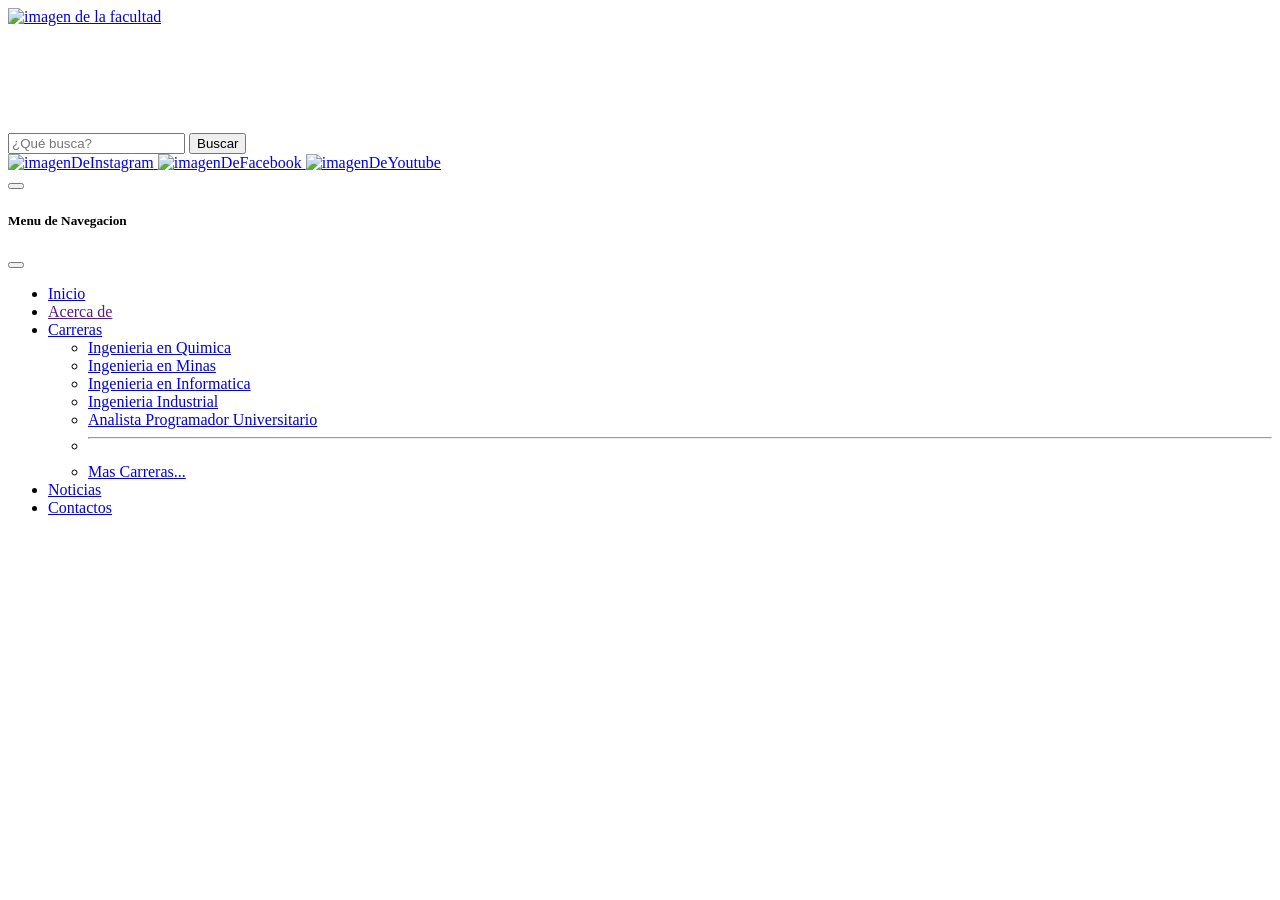
==== src/main/resources/templates/acercade.html @ 9ee53454 "Proyecto casi terminado" ====
<!DOCTYPE html>
<html lang="es">
<head>
<meta charset="UTF-8">
<meta name="viewport" content="width=device-width, initial-scale=1">
<title>Facultad Nacional de Jujuy</title>
<link rel="stylesheet" data-th-href="@{/webjars/bootstrap/5.3.3/css/bootstrap.min.css}">
<link rel="stylesheet" href="/css/styles.css"/>
</head>
<body>


<div class="header-container">
        <header>
            <nav class="navbar bg-dark border-bottom border-body header-navbar" data-bs-theme="dark">
                <div class="container-fluid">
                    <a href="#" class="navbar-brand">
                        <img alt="imagen de la facultad" src="/imagenes/logo.png" class="img-fluid custom-img-size link-image">
                    </a>
                    <div class="navbar-title-container">
                        <h1 style="color: white;" class="nombre">FACULTAD NACIONAL DE JUJUY</h1>
                        <h4 style="color: white;" class="eslogan">"La educación es lo que sobrevive cuando lo aprendido ha sido olvidado"</h4>
                    </div>
                    <form class="d-flex" role="search" action="">
                        <input class="form-control me-2" type="search" placeholder="¿Qué busca?" aria-label="Search">
                        <button class="btn btn-outline-success" type="submit">Buscar</button>
                    </form>
                </div>
            </nav>
        </header>
</div>

<div class="navbar-container">
			<nav class="navbar bg-body-tertiary navbar-custom">
				<div class="container-fluid">
					<div class="imagenes-container">
						<a class="navbar-brand" href="https://www.instagram.com">
							<img alt="imagenDeInstagram" src="/imagenes/insta.png" class="img-fluid custom-img-size-insta link-image">
						</a>
						<a class="navbar-brand" href="https://www.facebook.com">
							<img alt="imagenDeFacebook" src="/imagenes/facebook.png" class="img-fluid custom-img-size-face link-image">
						</a>
						<a class="navbar-brand" href="https://www.youtube.com">
							<img alt="imagenDeYoutube" src="/imagenes/youtube.png" class="img-fluid custom-img-size-youtu link-image">
						</a>
					</div>
					<button class="navbar-toggler" type="button"
						data-bs-toggle="offcanvas" data-bs-target="#offcanvasNavbar"
						aria-controls="offcanvasNavbar" aria-label="Toggle navigation">
						<span class="navbar-toggler-icon"></span>
					</button>
					<div class="offcanvas offcanvas-end" tabindex="-1"
						id="offcanvasNavbar" aria-labelledby="offcanvasNavbarLabel">
						<div class="offcanvas-header">
							<h5 class="offcanvas-title" id="offcanvasNavbarLabel">Menu de Navegacion</h5>
							<button type="button" class="btn-close"
								data-bs-dismiss="offcanvas" aria-label="Close"></button>
						</div>
						<div class="offcanvas-body">
							<ul class="navbar-nav justify-content-end flex-grow-1 pe-3">
								<li class="nav-item"><a class="nav-link active" aria-current="page" href="/">Inicio</a></li>
								<li class="nav-item"><a class="nav-link active" href="">Acerca de</a>
								</li>
								<li class="nav-item dropdown"><a
									class="nav-link active dropdown-toggle" href="/AcercaDe" role="button"
									data-bs-toggle="dropdown" aria-expanded="false"> Carreras </a>
									<ul class="dropdown-menu">
										<li><a class="dropdown-item" href="#">Ingenieria en Quimica</a></li>
										<li><a class="dropdown-item" href="#">Ingenieria en Minas</a></li>
										<li><a class="dropdown-item" href="#">Ingenieria en Informatica</a></li>
										<li><a class="dropdown-item" href="#">Ingenieria Industrial</a></li>
										<li><a class="dropdown-item" href="#">Analista Programador Universitario</a></li>
										<li>
											<hr class="dropdown-divider">
										</li>
										<li><a class="dropdown-item" href="#">Mas Carreras...</a></li>
									</ul>
								</li>
								<li class="nav-item"><a class="nav-link active" href="#">Noticias</a>
								<li class="nav-item"><a class="nav-link active" href="#">Contactos</a>
							</ul>
						</div>
					</div>
				</div>
			</nav>
</div>


<script data-th-src="@{/webjars/bootstrap/5.3.3/js/bootstrap.bundle.min.js}" type="text/javascript"></script>
</body>
</html>
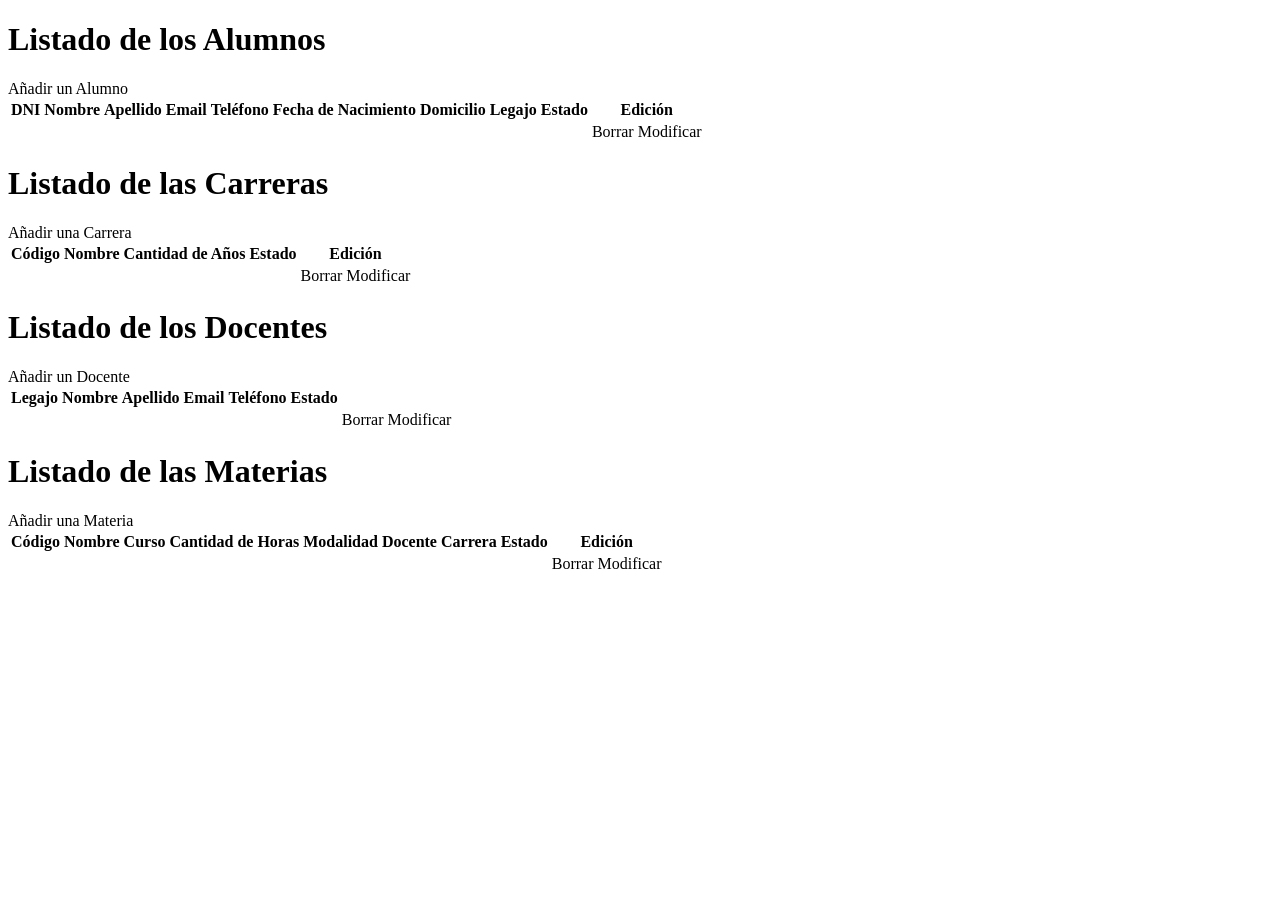
==== commit c2e2e244: "Avanzando en parte02 del TP04" ====
--- a/src/main/resources/templates/acercade.html
+++ b/src/main/resources/templates/acercade.html
@@ -1,5 +1,5 @@
 <!DOCTYPE html>
-<html lang="es">
+<html lang="es" xmlns:th="http://www.thymeleaf.org">
 <head>
 <meta charset="UTF-8">
 <meta name="viewport" content="width=device-width, initial-scale=1">
@@ -9,81 +9,151 @@
 </head>
 <body>
 
+<header data-th-insert="/layouts/header :: header"></header>
+<nav data-th-insert="/layouts/header :: navbar"></nav>
 
-<div class="header-container">
-        <header>
-            <nav class="navbar bg-dark border-bottom border-body header-navbar" data-bs-theme="dark">
-                <div class="container-fluid">
-                    <a href="#" class="navbar-brand">
-                        <img alt="imagen de la facultad" src="/imagenes/logo.png" class="img-fluid custom-img-size link-image">
-                    </a>
-                    <div class="navbar-title-container">
-                        <h1 style="color: white;" class="nombre">FACULTAD NACIONAL DE JUJUY</h1>
-                        <h4 style="color: white;" class="eslogan">"La educación es lo que sobrevive cuando lo aprendido ha sido olvidado"</h4>
-                    </div>
-                    <form class="d-flex" role="search" action="">
-                        <input class="form-control me-2" type="search" placeholder="¿Qué busca?" aria-label="Search">
-                        <button class="btn btn-outline-success" type="submit">Buscar</button>
-                    </form>
-                </div>
-            </nav>
-        </header>
-</div>
-
-<div class="navbar-container">
-			<nav class="navbar bg-body-tertiary navbar-custom">
-				<div class="container-fluid">
-					<div class="imagenes-container">
-						<a class="navbar-brand" href="https://www.instagram.com">
-							<img alt="imagenDeInstagram" src="/imagenes/insta.png" class="img-fluid custom-img-size-insta link-image">
-						</a>
-						<a class="navbar-brand" href="https://www.facebook.com">
-							<img alt="imagenDeFacebook" src="/imagenes/facebook.png" class="img-fluid custom-img-size-face link-image">
-						</a>
-						<a class="navbar-brand" href="https://www.youtube.com">
-							<img alt="imagenDeYoutube" src="/imagenes/youtube.png" class="img-fluid custom-img-size-youtu link-image">
-						</a>
-					</div>
-					<button class="navbar-toggler" type="button"
-						data-bs-toggle="offcanvas" data-bs-target="#offcanvasNavbar"
-						aria-controls="offcanvasNavbar" aria-label="Toggle navigation">
-						<span class="navbar-toggler-icon"></span>
-					</button>
-					<div class="offcanvas offcanvas-end" tabindex="-1"
-						id="offcanvasNavbar" aria-labelledby="offcanvasNavbarLabel">
-						<div class="offcanvas-header">
-							<h5 class="offcanvas-title" id="offcanvasNavbarLabel">Menu de Navegacion</h5>
-							<button type="button" class="btn-close"
-								data-bs-dismiss="offcanvas" aria-label="Close"></button>
-						</div>
-						<div class="offcanvas-body">
-							<ul class="navbar-nav justify-content-end flex-grow-1 pe-3">
-								<li class="nav-item"><a class="nav-link active" aria-current="page" href="/">Inicio</a></li>
-								<li class="nav-item"><a class="nav-link active" href="">Acerca de</a>
-								</li>
-								<li class="nav-item dropdown"><a
-									class="nav-link active dropdown-toggle" href="/AcercaDe" role="button"
-									data-bs-toggle="dropdown" aria-expanded="false"> Carreras </a>
-									<ul class="dropdown-menu">
-										<li><a class="dropdown-item" href="#">Ingenieria en Quimica</a></li>
-										<li><a class="dropdown-item" href="#">Ingenieria en Minas</a></li>
-										<li><a class="dropdown-item" href="#">Ingenieria en Informatica</a></li>
-										<li><a class="dropdown-item" href="#">Ingenieria Industrial</a></li>
-										<li><a class="dropdown-item" href="#">Analista Programador Universitario</a></li>
-										<li>
-											<hr class="dropdown-divider">
-										</li>
-										<li><a class="dropdown-item" href="#">Mas Carreras...</a></li>
-									</ul>
-								</li>
-								<li class="nav-item"><a class="nav-link active" href="#">Noticias</a>
-								<li class="nav-item"><a class="nav-link active" href="#">Contactos</a>
-							</ul>
-						</div>
+<main class="col-md-12">
+	<div class="p-3">
+					<h1>Listado de los Alumnos</h1>
+					<a th:href="@{/formularioAlumno}" class="btn btn-success">Añadir un Alumno</a>
+					<div class="container">
+						<table class="table table-striped">
+							<thead>
+								<tr>
+									<th scope="col">DNI</th>
+									<th scope="col">Nombre</th>
+									<th scope="col">Apellido</th>
+									<th scope="col">Email</th>
+									<th scope="col">Teléfono</th>
+									<th scope="col">Fecha de Nacimiento</th>
+									<th scope="col">Domicilio</th>
+									<th scope="col">Legajo</th>
+									<th scope="col">Estado</th>
+									<th scope="col">Edición</th>
+								</tr>
+							</thead>
+							<tbody>
+								<tr th:each="alumno : ${listadoAlumnos}">
+									<td th:text="${alumno.dni}"></td>
+									<td th:text="${alumno.nombre}"></td>
+									<td th:text="${alumno.apellido}"></td>
+									<td th:text="${alumno.email}"></td>
+									<td th:text="${alumno.telefono}"></td>
+									<td th:text="${alumno.fechaNacimiento}"></td>
+									<td th:text="${alumno.domicilio}"></td>
+									<td th:text="${alumno.legajo}"></td>
+									<td th:text="${alumno.estado}"></td>
+									<td><a th:href="@{'/borrarAlumno/'+${alumno.legajo}}"
+										class="btn btn-danger">Borrar</a> <a
+										th:href="@{'/editarAlumno/'+${alumno.legajo}}"
+										class="btn btn-warning">Modificar</a></td>
+								</tr>
+							</tbody>
+						</table>
 					</div>
 				</div>
-			</nav>
-</div>
+				
+			<div class="p-3">
+					<h1>Listado de las Carreras</h1>
+					<a th:href="@{/formularioCarrera}" class="btn btn-success mb-3">Añadir una Carrera</a>
+					<table class="table table-striped">
+						<thead>
+							<tr>
+								<th scope="col">Código</th>
+								<th scope="col">Nombre</th>
+								<th scope="col">Cantidad de Años</th>
+								<th scope="col">Estado</th>
+								<th scope="col">Edición</th>
+							</tr>
+						</thead>
+						<tbody>
+							<tr th:each="carrera : ${listadoCarreras}">
+								<td th:text="${carrera.codigo}"></td>
+								<td th:text="${carrera.nombre}"></td>
+								<td th:text="${carrera.cantidadAnios}"></td>
+								<td th:text="${carrera.estado ? 'Activo' : 'Inactivo'}"></td>
+								<td><a th:href="@{'/borrarCarrera/' + ${carrera.codigo}}"
+									class="btn btn-danger">Borrar</a> <a
+									th:href="@{'/editarCarrera/' + ${carrera.codigo}}"
+									class="btn btn-warning">Modificar</a></td>
+							</tr>
+						</tbody>
+					</table>
+				</div>
+				
+			<div class="p-3">
+					<h1>Listado de los Docentes</h1>
+					<a th:href="@{/formularioDocente}" class="btn btn-success">Añadir un Docente</a>
+
+					<div class="container">
+						<table class="table table-striped">
+							<thead>
+								<tr>
+									<th scope="col">Legajo</th>
+									<th scope="col">Nombre</th>
+									<th scope="col">Apellido</th>
+									<th scope="col">Email</th>
+									<th scope="col">Teléfono</th>
+									<th scope="col">Estado</th>
+								</tr>
+							</thead>
+							<tbody>
+								<tr th:each="docente : ${listadoDocentes}">
+									<td th:text="${docente.legajo}"></td>
+									<td th:text="${docente.nombre}"></td>
+									<td th:text="${docente.apellido}"></td>
+									<td th:text="${docente.email}"></td>
+									<td th:text="${docente.telefono}"></td>
+									<td th:text="${docente.estado}"></td>
+									<td><a th:href="@{'/borrarDocente/'+${docente.legajo}}"
+										class="btn btn-danger">Borrar</a> <a
+										th:href="@{'/editarDocente/'+${docente.legajo}}"
+										class="btn btn-warning">Modificar</a></td>
+								</tr>
+							</tbody>
+						</table>
+					</div>
+				</div>
+				
+				<div class="p-3">
+                    <h1>Listado de las Materias</h1>
+                    <a th:href="@{/formularioMateria}" class="btn btn-success mb-3">Añadir una Materia</a>
+                    <table class="table table-striped">
+                        <thead>
+                            <tr>
+                                <th scope="col">Código</th>
+                                <th scope="col">Nombre</th>
+                                <th scope="col">Curso</th>
+                                <th scope="col">Cantidad de Horas</th>
+                                <th scope="col">Modalidad</th>
+                                <th scope="col">Docente</th>
+                                <th scope="col">Carrera</th>
+                                <th scope="col">Estado</th>
+                                <th scope="col">Edición</th>
+                            </tr>
+                        </thead>
+                        <tbody>
+                            <tr th:each="materia : ${listadoMaterias}">
+                                <td th:text="${materia.codigo}"></td>
+                                <td th:text="${materia.nombre}"></td>
+                                <td th:text="${materia.curso}"></td>
+                                <td th:text="${materia.cantidadHoras}"></td>
+                                <td th:text="${materia.modalidad}"></td>
+                                <td th:text="${materia.docente.nombre}"></td>
+                                <td th:text="${materia.carrera.nombre}"></td>
+                                <td th:text="${materia.estado ? 'Activo' : 'Inactivo'}"></td>
+                                <td>
+                                    <a th:href="@{'/borrarMateria/' + ${materia.codigo}}" class="btn btn-danger">Borrar</a>
+                                    <a th:href="@{'/editarMateria/' + ${materia.codigo}}" class="btn btn-warning">Modificar</a>
+                                </td>
+                            </tr>
+                        </tbody>
+                    </table>
+                </div>
+</main>
+
+
+<footer data-th-insert="/layouts/footer :: footer"></footer>
 
 
 <script data-th-src="@{/webjars/bootstrap/5.3.3/js/bootstrap.bundle.min.js}" type="text/javascript"></script>
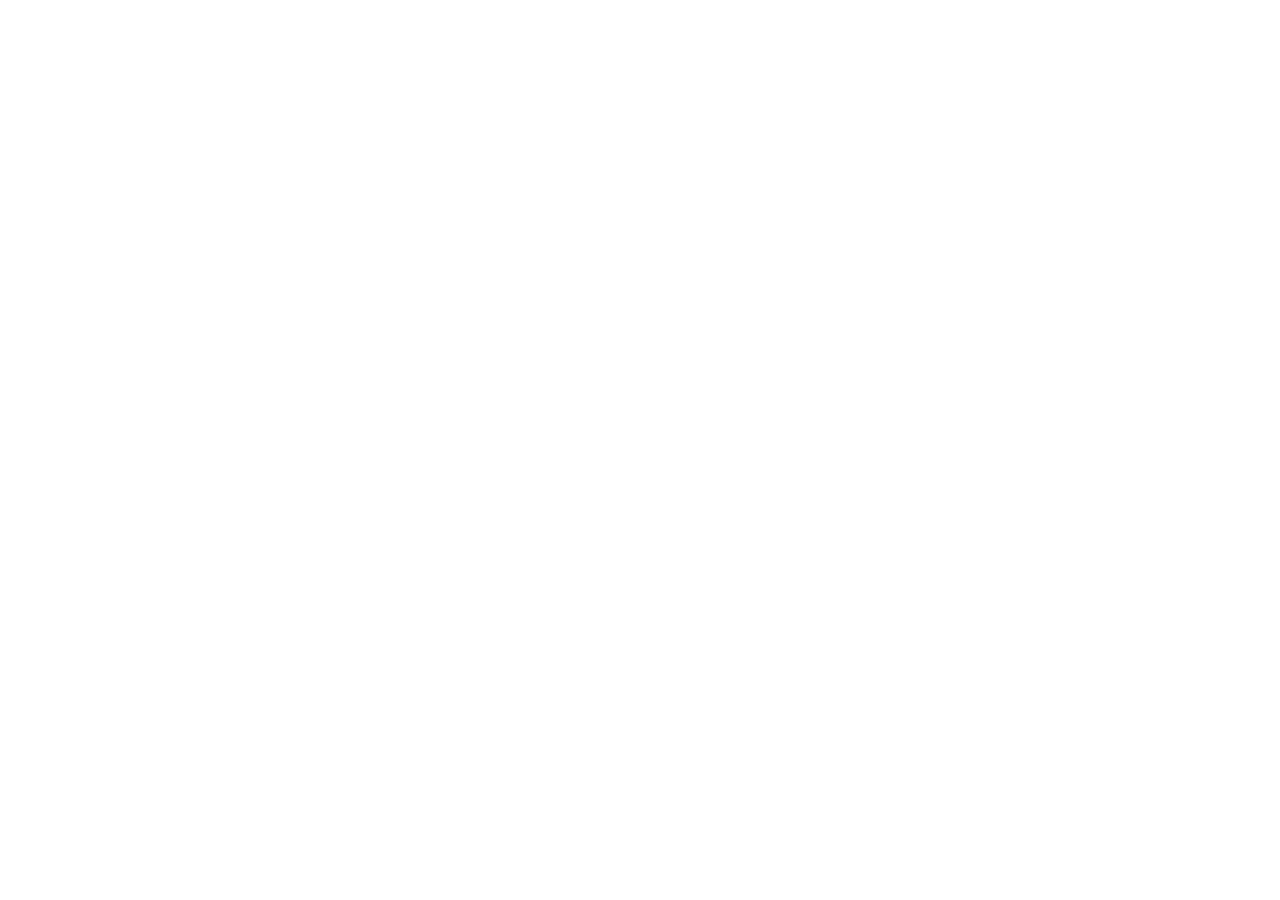
==== commit 408a668d: "Mitad de la pagina terminada" ====
--- a/src/main/resources/templates/acercade.html
+++ b/src/main/resources/templates/acercade.html
@@ -7,150 +7,35 @@
 <link rel="stylesheet" data-th-href="@{/webjars/bootstrap/5.3.3/css/bootstrap.min.css}">
 <link rel="stylesheet" href="/css/styles.css"/>
 </head>
+<style>
+	* {
+    margin: 0;
+    padding: 0;
+    box-sizing: border-box;
+}
+
+html, body {
+    height: 100%;
+}
+
+body {
+    display: flex;
+    flex-direction: column;
+    min-height: 100vh;
+}
+
+.container {
+    flex: 1;
+}
+</style>
 <body>
 
-<header data-th-insert="/layouts/header :: header"></header>
-<nav data-th-insert="/layouts/header :: navbar"></nav>
+<header data-th-insert="~{/layouts/header :: header}"></header>
+<nav data-th-insert="~{/layouts/header :: navbar}"></nav>
 
-<main class="col-md-12">
-	<div class="p-3">
-					<h1>Listado de los Alumnos</h1>
-					<a th:href="@{/formularioAlumno}" class="btn btn-success">Añadir un Alumno</a>
-					<div class="container">
-						<table class="table table-striped">
-							<thead>
-								<tr>
-									<th scope="col">DNI</th>
-									<th scope="col">Nombre</th>
-									<th scope="col">Apellido</th>
-									<th scope="col">Email</th>
-									<th scope="col">Teléfono</th>
-									<th scope="col">Fecha de Nacimiento</th>
-									<th scope="col">Domicilio</th>
-									<th scope="col">Legajo</th>
-									<th scope="col">Estado</th>
-									<th scope="col">Edición</th>
-								</tr>
-							</thead>
-							<tbody>
-								<tr th:each="alumno : ${listadoAlumnos}">
-									<td th:text="${alumno.dni}"></td>
-									<td th:text="${alumno.nombre}"></td>
-									<td th:text="${alumno.apellido}"></td>
-									<td th:text="${alumno.email}"></td>
-									<td th:text="${alumno.telefono}"></td>
-									<td th:text="${alumno.fechaNacimiento}"></td>
-									<td th:text="${alumno.domicilio}"></td>
-									<td th:text="${alumno.legajo}"></td>
-									<td th:text="${alumno.estado}"></td>
-									<td><a th:href="@{'/borrarAlumno/'+${alumno.legajo}}"
-										class="btn btn-danger">Borrar</a> <a
-										th:href="@{'/editarAlumno/'+${alumno.legajo}}"
-										class="btn btn-warning">Modificar</a></td>
-								</tr>
-							</tbody>
-						</table>
-					</div>
-				</div>
-				
-			<div class="p-3">
-					<h1>Listado de las Carreras</h1>
-					<a th:href="@{/formularioCarrera}" class="btn btn-success mb-3">Añadir una Carrera</a>
-					<table class="table table-striped">
-						<thead>
-							<tr>
-								<th scope="col">Código</th>
-								<th scope="col">Nombre</th>
-								<th scope="col">Cantidad de Años</th>
-								<th scope="col">Estado</th>
-								<th scope="col">Edición</th>
-							</tr>
-						</thead>
-						<tbody>
-							<tr th:each="carrera : ${listadoCarreras}">
-								<td th:text="${carrera.codigo}"></td>
-								<td th:text="${carrera.nombre}"></td>
-								<td th:text="${carrera.cantidadAnios}"></td>
-								<td th:text="${carrera.estado ? 'Activo' : 'Inactivo'}"></td>
-								<td><a th:href="@{'/borrarCarrera/' + ${carrera.codigo}}"
-									class="btn btn-danger">Borrar</a> <a
-									th:href="@{'/editarCarrera/' + ${carrera.codigo}}"
-									class="btn btn-warning">Modificar</a></td>
-							</tr>
-						</tbody>
-					</table>
-				</div>
-				
-			<div class="p-3">
-					<h1>Listado de los Docentes</h1>
-					<a th:href="@{/formularioDocente}" class="btn btn-success">Añadir un Docente</a>
+<div class="container">
 
-					<div class="container">
-						<table class="table table-striped">
-							<thead>
-								<tr>
-									<th scope="col">Legajo</th>
-									<th scope="col">Nombre</th>
-									<th scope="col">Apellido</th>
-									<th scope="col">Email</th>
-									<th scope="col">Teléfono</th>
-									<th scope="col">Estado</th>
-								</tr>
-							</thead>
-							<tbody>
-								<tr th:each="docente : ${listadoDocentes}">
-									<td th:text="${docente.legajo}"></td>
-									<td th:text="${docente.nombre}"></td>
-									<td th:text="${docente.apellido}"></td>
-									<td th:text="${docente.email}"></td>
-									<td th:text="${docente.telefono}"></td>
-									<td th:text="${docente.estado}"></td>
-									<td><a th:href="@{'/borrarDocente/'+${docente.legajo}}"
-										class="btn btn-danger">Borrar</a> <a
-										th:href="@{'/editarDocente/'+${docente.legajo}}"
-										class="btn btn-warning">Modificar</a></td>
-								</tr>
-							</tbody>
-						</table>
-					</div>
-				</div>
-				
-				<div class="p-3">
-                    <h1>Listado de las Materias</h1>
-                    <a th:href="@{/formularioMateria}" class="btn btn-success mb-3">Añadir una Materia</a>
-                    <table class="table table-striped">
-                        <thead>
-                            <tr>
-                                <th scope="col">Código</th>
-                                <th scope="col">Nombre</th>
-                                <th scope="col">Curso</th>
-                                <th scope="col">Cantidad de Horas</th>
-                                <th scope="col">Modalidad</th>
-                                <th scope="col">Docente</th>
-                                <th scope="col">Carrera</th>
-                                <th scope="col">Estado</th>
-                                <th scope="col">Edición</th>
-                            </tr>
-                        </thead>
-                        <tbody>
-                            <tr th:each="materia : ${listadoMaterias}">
-                                <td th:text="${materia.codigo}"></td>
-                                <td th:text="${materia.nombre}"></td>
-                                <td th:text="${materia.curso}"></td>
-                                <td th:text="${materia.cantidadHoras}"></td>
-                                <td th:text="${materia.modalidad}"></td>
-                                <td th:text="${materia.docente.nombre}"></td>
-                                <td th:text="${materia.carrera.nombre}"></td>
-                                <td th:text="${materia.estado ? 'Activo' : 'Inactivo'}"></td>
-                                <td>
-                                    <a th:href="@{'/borrarMateria/' + ${materia.codigo}}" class="btn btn-danger">Borrar</a>
-                                    <a th:href="@{'/editarMateria/' + ${materia.codigo}}" class="btn btn-warning">Modificar</a>
-                                </td>
-                            </tr>
-                        </tbody>
-                    </table>
-                </div>
-</main>
+</div>
 
 
 <footer data-th-insert="/layouts/footer :: footer"></footer>
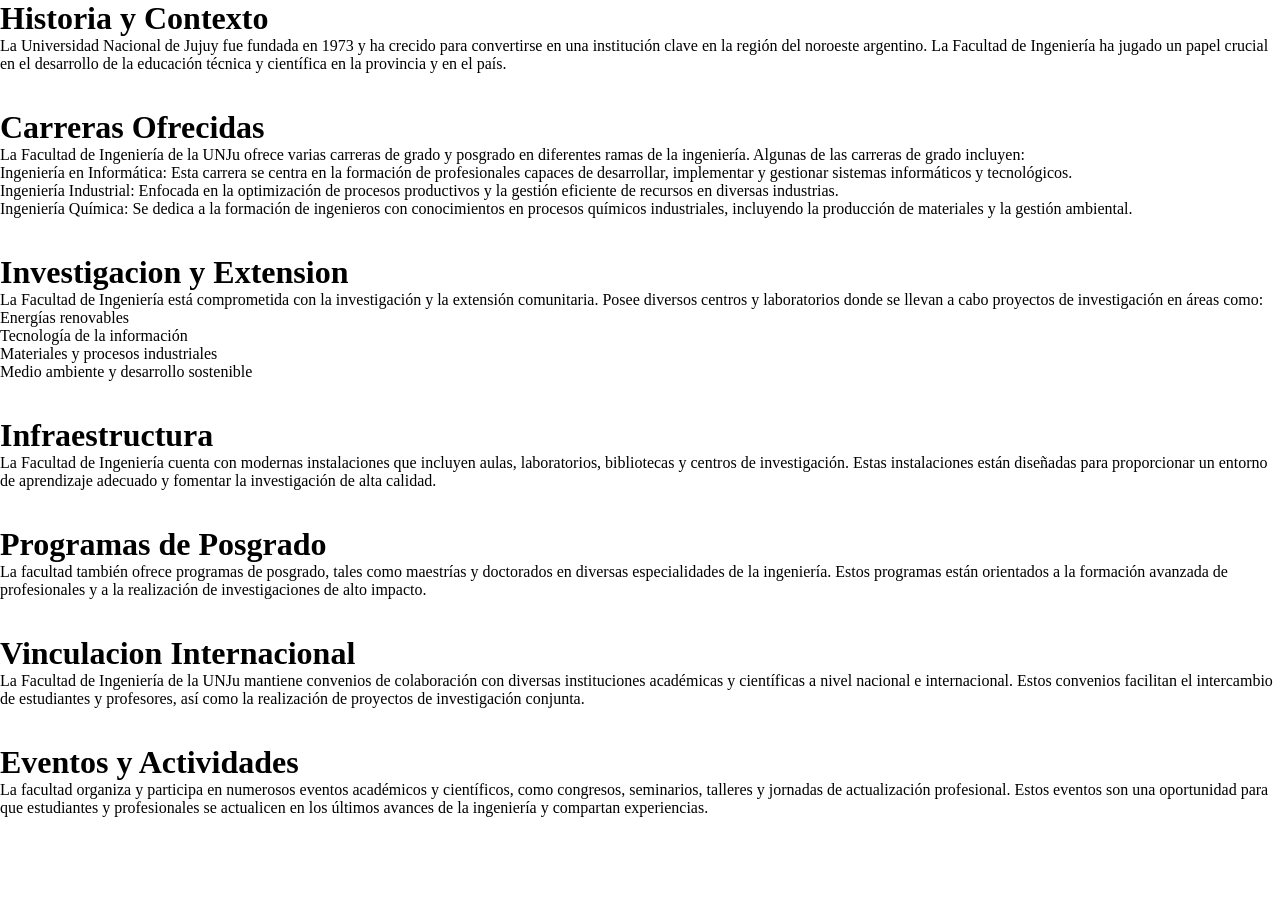
==== commit c19d1be5: "Finalizacion del proyecto" ====
--- a/src/main/resources/templates/acercade.html
+++ b/src/main/resources/templates/acercade.html
@@ -7,25 +7,25 @@
 <link rel="stylesheet" data-th-href="@{/webjars/bootstrap/5.3.3/css/bootstrap.min.css}">
 <link rel="stylesheet" href="/css/styles.css"/>
 </head>
-<style>
-	* {
-    margin: 0;
-    padding: 0;
-    box-sizing: border-box;
+<style type="text/css">
+* {
+	margin: 0;
+	padding: 0;
+	box-sizing: border-box;
 }
 
 html, body {
-    height: 100%;
+	height: 100%;
 }
 
 body {
-    display: flex;
-    flex-direction: column;
-    min-height: 100vh;
+	display: flex;
+	flex-direction: column;
+	min-height: 100vh;
 }
 
 .container {
-    flex: 1;
+	flex: 1;
 }
 </style>
 <body>
@@ -33,12 +33,66 @@
 <header data-th-insert="~{/layouts/header :: header}"></header>
 <nav data-th-insert="~{/layouts/header :: navbar}"></nav>
 
-<div class="container">
-
-</div>
+	<div class="container">
+		<h1>Historia y Contexto</h1>
+		<p>La Universidad Nacional de Jujuy fue fundada en 1973 y ha
+			crecido para convertirse en una institución clave en la región del
+			noroeste argentino. La Facultad de Ingeniería ha jugado un papel
+			crucial en el desarrollo de la educación técnica y científica en la
+			provincia y en el país.</p>
+		<br> <br>
+		<h1>Carreras Ofrecidas</h1>
+		<p>La Facultad de Ingeniería de la UNJu ofrece varias carreras de
+			grado y posgrado en diferentes ramas de la ingeniería. Algunas de las
+			carreras de grado incluyen:</p>
+		<ul>			
+			<li>Ingeniería en Informática: Esta carrera se centra en la formación de profesionales capaces de desarrollar, implementar y gestionar sistemas informáticos y tecnológicos.</li>
+			<li>Ingeniería Industrial: Enfocada en la optimización de procesos productivos y la gestión eficiente de recursos en diversas industrias.</li>
+			<li>Ingeniería Química: Se dedica a la formación de ingenieros con conocimientos en procesos químicos industriales, incluyendo la producción de materiales y la gestión ambiental.</li>
+		</ul>
+		<br> <br>
+		<h1>Investigacion y Extension</h1>
+		<p>La Facultad de Ingeniería está comprometida con la
+			investigación y la extensión comunitaria. Posee diversos centros y
+			laboratorios donde se llevan a cabo proyectos de investigación en
+			áreas como:</p>
+		<ul>
+			<li>Energías renovables</li>
+			<li>Tecnología de la información</li>
+			<li>Materiales y procesos industriales</li>
+			<li>Medio ambiente y desarrollo sostenible</li>
+		</ul>
+		<br> <br>
+		<h1>Infraestructura</h1>
+		<p>La Facultad de Ingeniería cuenta con modernas instalaciones que
+			incluyen aulas, laboratorios, bibliotecas y centros de investigación.
+			Estas instalaciones están diseñadas para proporcionar un entorno de
+			aprendizaje adecuado y fomentar la investigación de alta calidad.</p>
+		<br> <br>
+		<h1>Programas de Posgrado</h1>
+		<p>La facultad también ofrece programas de posgrado, tales como
+			maestrías y doctorados en diversas especialidades de la ingeniería.
+			Estos programas están orientados a la formación avanzada de
+			profesionales y a la realización de investigaciones de alto impacto.</p>
+		<br> <br>
+		<h1>Vinculacion Internacional</h1>
+		<p>La Facultad de Ingeniería de la UNJu mantiene convenios de
+			colaboración con diversas instituciones académicas y científicas a
+			nivel nacional e internacional. Estos convenios facilitan el
+			intercambio de estudiantes y profesores, así como la realización de
+			proyectos de investigación conjunta.</p>
+		<br> <br>
+		<h1>Eventos y Actividades</h1>
+		<p>La facultad organiza y participa en numerosos eventos
+			académicos y científicos, como congresos, seminarios, talleres y
+			jornadas de actualización profesional. Estos eventos son una
+			oportunidad para que estudiantes y profesionales se actualicen en los
+			últimos avances de la ingeniería y compartan experiencias.</p>
+		<br> <br>
+	</div>
 
 
-<footer data-th-insert="/layouts/footer :: footer"></footer>
+	<footer data-th-insert="/layouts/footer :: footer"></footer>
 
 
 <script data-th-src="@{/webjars/bootstrap/5.3.3/js/bootstrap.bundle.min.js}" type="text/javascript"></script>
